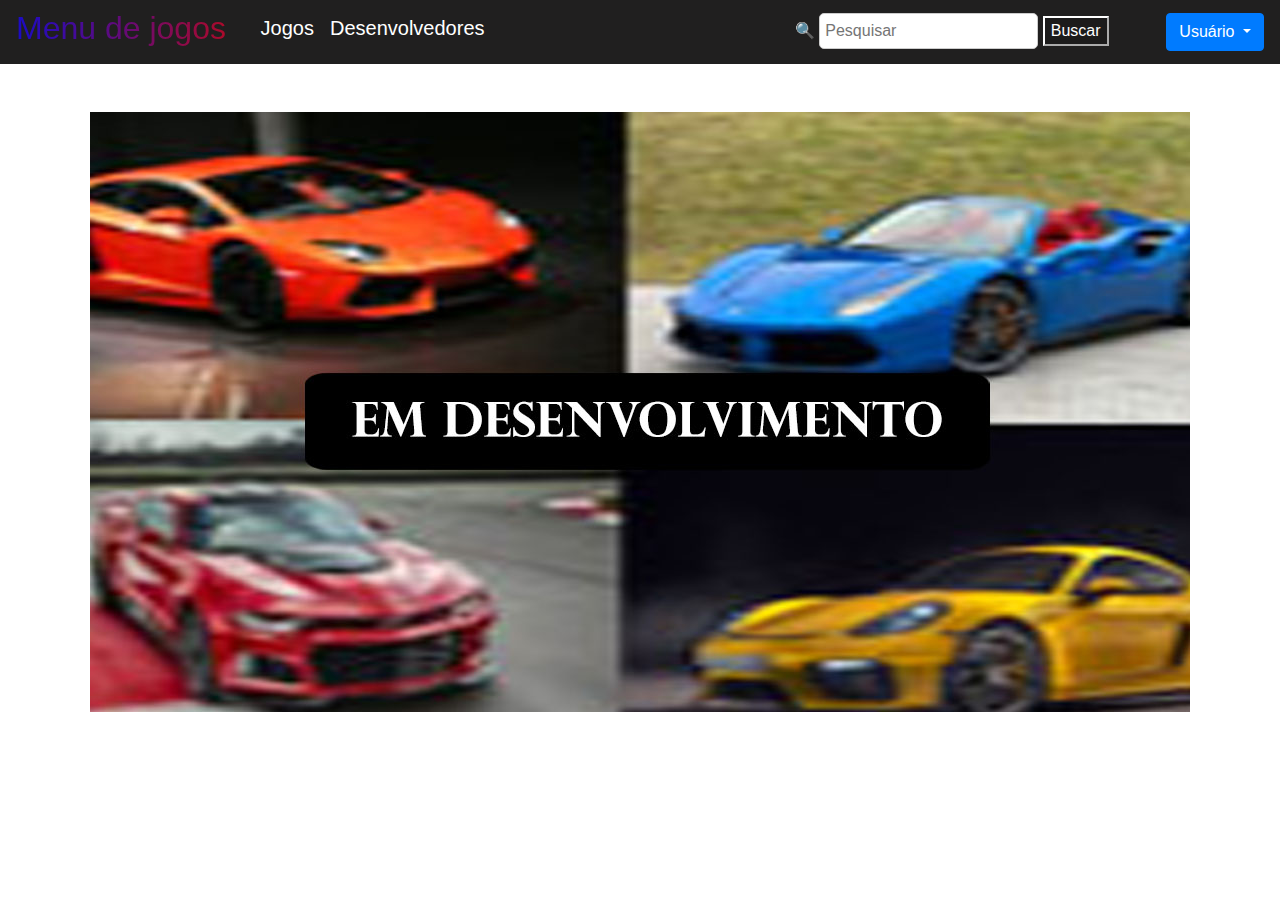
==== menu jogos/adimagem.html @ ac4161ce "Add files via upload" ====
<!DOCTYPE html>
<html lang="pt-br">
<head>
    <meta charset="UTF-8">
    <meta name="viewport" content="width=device-width, initial-scale=1.0">
    <title>Formulário de Inscrição</title>
    <link rel="stylesheet" href="https://stackpath.bootstrapcdn.com/bootstrap/4.5.2/css/bootstrap.min.css">
    <link rel="stylesheet" href="css0.css">

</head>
<body>
    <nav class="navbar navbar-expand-lg navbar-light custom-navbar">
        <h2 class="degra" href="#">Menu de jogos&nbsp;&nbsp;&nbsp;</h2>
        <button class="navbar-toggler" type="button" data-toggle="collapse" data-target="#navbarNav" style="border-color: rgb(0, 0, 0); background-color: rgb(177, 44, 44);"
            aria-controls="navbarNav" aria-expanded="false" aria-label="Toggle navigation"
            <span class="navbar-toggler-icon"></span>
        </button>
        <div class="collapse navbar-collapse" id="navbarNav" style="text-align: right;">
            <ul class="navbar-nav">
                <li class="nav-item">
                    <h5><a class="nav-link" href="codigo.html">Jogos</a></h5>
                </li>
                <li class="nav-item">
                    <h5><a class="nav-link" href="devs.html">Desenvolvedores</a></h5>
                </li>
                <li class="nav-item">
                    <a class="nav-link" href="#"></a>
                </li>
                
            </ul>
        </div>
        <form action="/pesquisar" style="text-align: center;" method="get">
            <label for="pesquisa" class="text-custom">🔍</label>
            <input type="text" id="pesquisa" name="q" placeholder="Pesquisar" required>
            <button type="submit" style="background-color: rgb(28, 27, 27); color: white; border-color: rgb(255, 255, 255);">Buscar</button>
        </form>&nbsp; &nbsp; &nbsp; &nbsp; &nbsp; &nbsp; &nbsp; 
        <div class="dropdown">
            <button class="btn btn-primary dropdown-toggle" type="button" id="dropdownMenuButton" data-toggle="dropdown" aria-haspopup="true" aria-expanded="false">
                Usuário
            </button>
            <div class="dropdown-menu" aria-labelledby="dropdownMenuButton">
                <a class="dropdown-item" href="#">Login</a>
                <a class="dropdown-item" href="#">Configurações</a>
                <a class="dropdown-item" href="#">Perfil</a>
            </div>
        </div>
    </nav>
    <br><br>
    <div class="imagem">
        <img src="imagens/desenvolvimento adimagem.jpg" alt="quiz"  class ="imagem" >
    </div>
    <script src="https://code.jquery.com/jquery-3.5.1.slim.min.js"></script>
    <script src="https://cdn.jsdelivr.net/npm/@popperjs/core@2.5.3/dist/umd/popper.min.js"></script>
    <script src="https://stackpath.bootstrapcdn.com/bootstrap/4.5.2/js/bootstrap.min.js"></script>
</body>
</html>
---- menu jogos/css0.css ----
body 
{
    background-image: url(https://wallpaper4k.com.br/wp-content/uploads/2022/10/wallpapers-preto-em-4k-51-scaled.jpg);
    
}

.fundo
{
    background-color: white;
}

.image-container 
{
    width: 500px;
    background-color:#201f1f;
    color: white;
    text-align: center;
    margin-top: 120px;
    padding-top: 30px;
}
ul
{
    display: flex;
    justify-content: space-around;
}
.details
{
    background-color:#201f1f;
    color: white;
}
.imagem
{
    text-align: center;
}
.dropdown-toggle
{
    text-align: center;
}
.figure-border 
{
    border: 2px solid #646464;
    padding: 10px;
    border-radius: 10px;
    margin-bottom: 10px;
}
.figure-caption
{
    color: white;
}
.custom-navbar 
{
    background-color: #201f1f;
}

.custom-navbar .navbar-nav .nav-link
{
    color: #ffffff;
}

.navbar .nav-item.active 
{
    
    color: rgb(0, 0, 0);
}
.text-custom {
    color: #ffffff;
  }

.figure-border 
{
    border: 2px solid #ccc;
    padding: 10px;
    border-radius: 16px;
    margin-bottom: 10px;
}

input[type="text"] 
{
    border-radius: 5px;
    border: 1px solid #ccc;
    padding: 5px;
}

.degra 
{
    background: linear-gradient(to right, #1b0bc6, #be0a16);
    -webkit-background-clip: text;
    -webkit-text-fill-color: transparent;
}
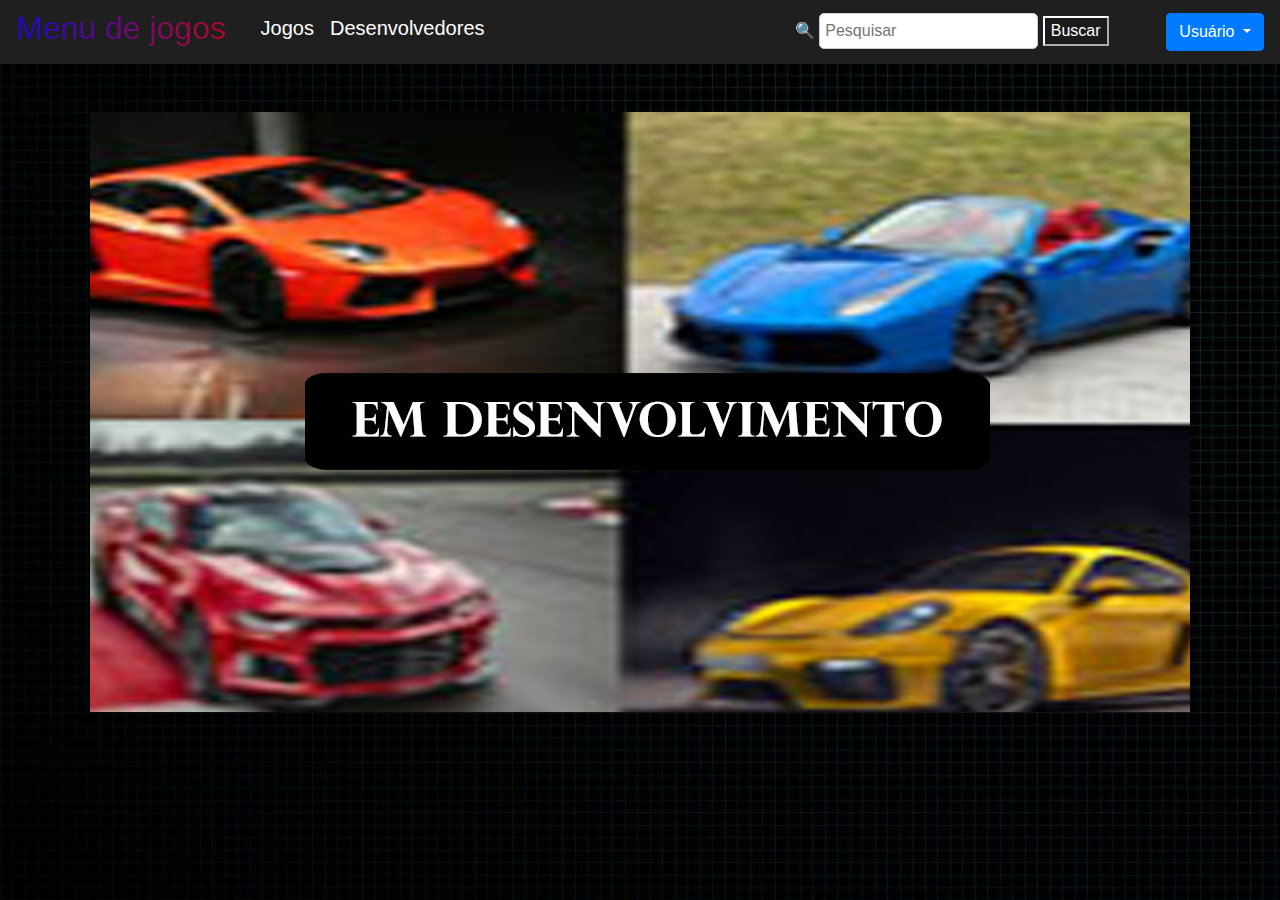
==== commit b1f30125: "arrumando o button" ====
--- a/menu jogos/adimagem.html
+++ b/menu jogos/adimagem.html
@@ -11,9 +11,10 @@
 <body>
     <nav class="navbar navbar-expand-lg navbar-light custom-navbar">
         <h2 class="degra" href="#">Menu de jogos&nbsp;&nbsp;&nbsp;</h2>
-        <button class="navbar-toggler" type="button" data-toggle="collapse" data-target="#navbarNav" style="border-color: rgb(0, 0, 0); background-color: rgb(177, 44, 44);"
-            aria-controls="navbarNav" aria-expanded="false" aria-label="Toggle navigation"
+        <button class="navbar-toggler" type="button" data-toggle="collapse" data-target="#navbarNav" 
+            aria-controls="navbarNav" aria-expanded="false" aria-label="Toggle navigation">
             <span class="navbar-toggler-icon"></span>
+        </button>
         </button>
         <div class="collapse navbar-collapse" id="navbarNav" style="text-align: right;">
             <ul class="navbar-nav">
--- a/menu jogos/css0.css
+++ b/menu jogos/css0.css
@@ -1,7 +1,6 @@
 body 
 {
-    background-image: url(https://wallpaper4k.com.br/wp-content/uploads/2022/10/wallpapers-preto-em-4k-51-scaled.jpg);
-    
+    background-image: url(imagens/fundo.jpg);
 }
 
 .fundo
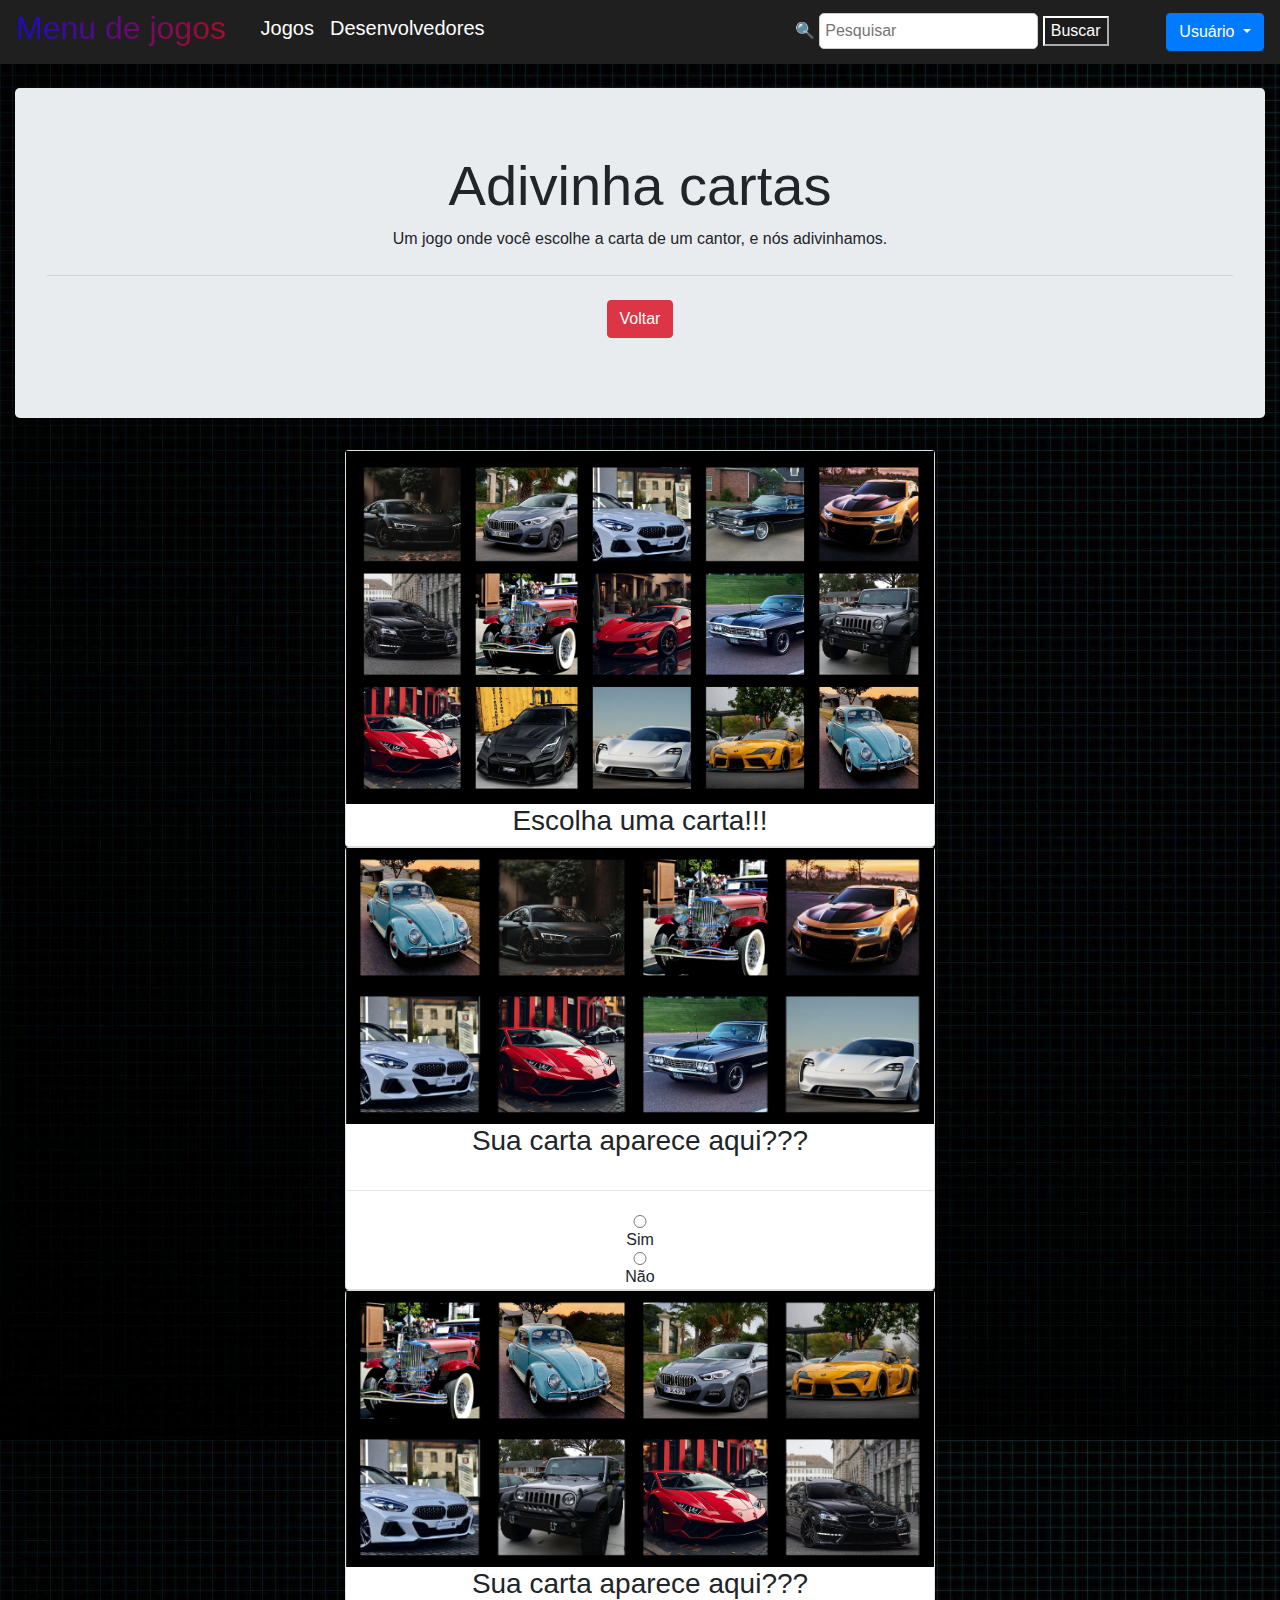
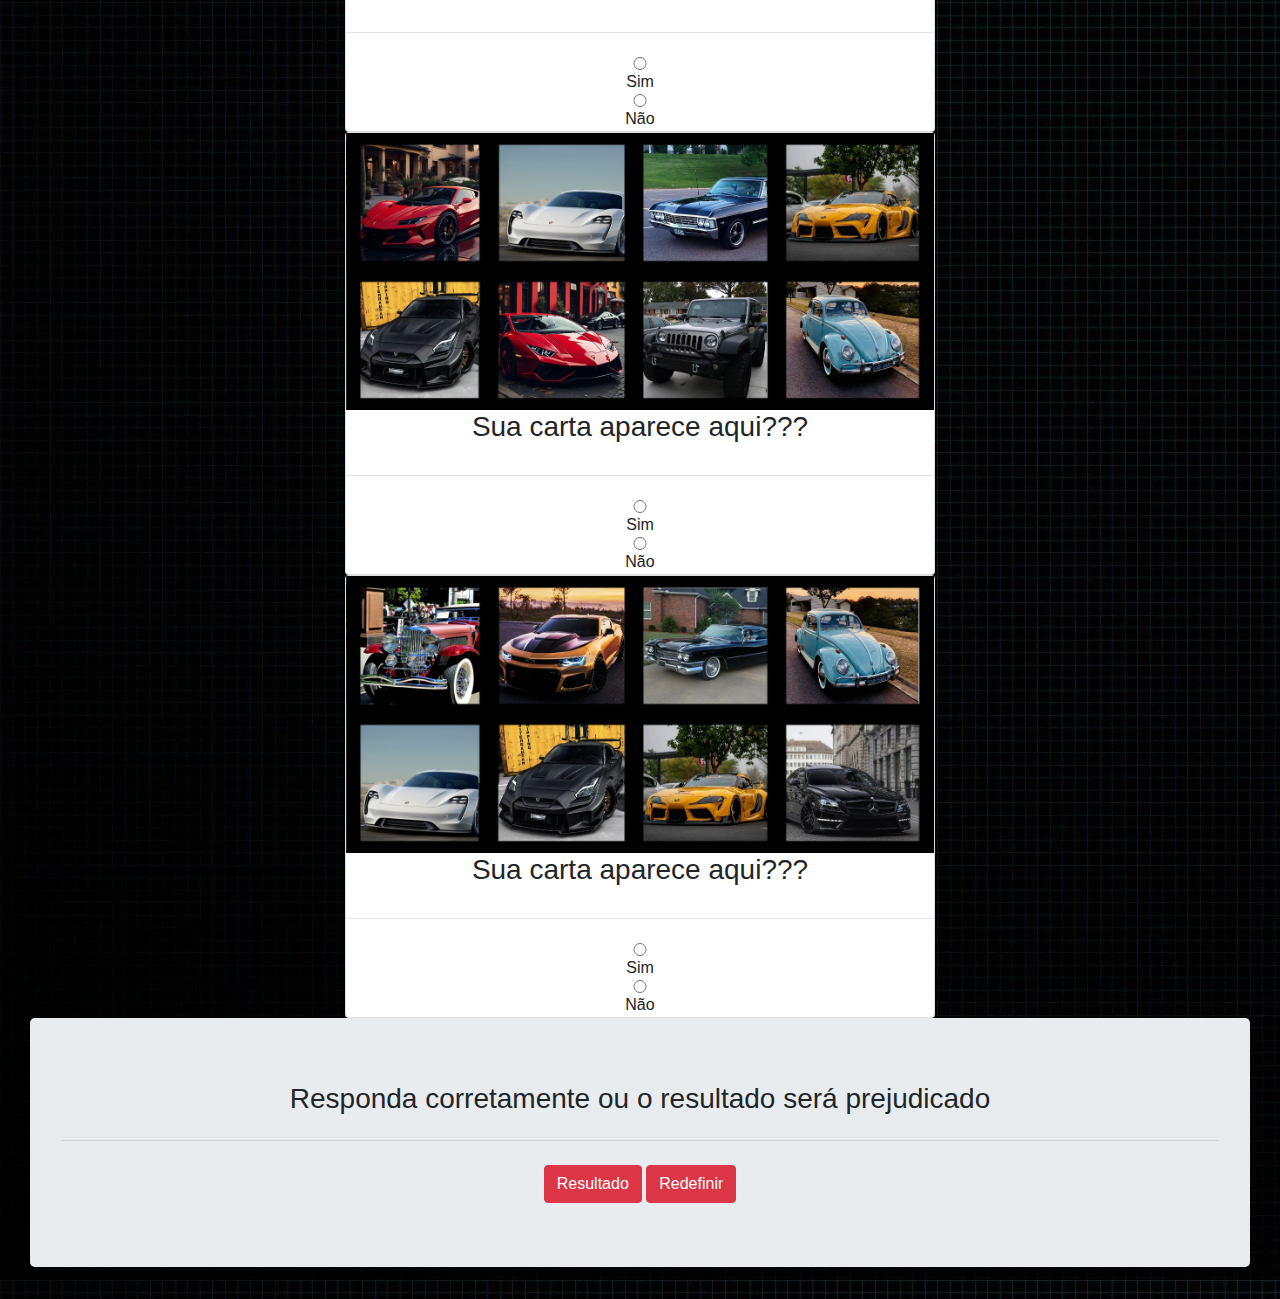
==== commit 629396bb: "a" ====
--- a/menu jogos/adimagem.html
+++ b/menu jogos/adimagem.html
@@ -6,15 +6,13 @@
     <title>Formulário de Inscrição</title>
     <link rel="stylesheet" href="https://stackpath.bootstrapcdn.com/bootstrap/4.5.2/css/bootstrap.min.css">
     <link rel="stylesheet" href="css0.css">
-
 </head>
 <body>
     <nav class="navbar navbar-expand-lg navbar-light custom-navbar">
         <h2 class="degra" href="#">Menu de jogos&nbsp;&nbsp;&nbsp;</h2>
-        <button class="navbar-toggler" type="button" data-toggle="collapse" data-target="#navbarNav" 
-            aria-controls="navbarNav" aria-expanded="false" aria-label="Toggle navigation">
+        <button class="navbar-toggler" type="button" data-toggle="collapse" data-target="#navbarNav" style="border-color: white;"
+            aria-controls="navbarNav" aria-expanded="false" aria-label="Toggle navigation"
             <span class="navbar-toggler-icon"></span>
-        </button>
         </button>
         <div class="collapse navbar-collapse" id="navbarNav" style="text-align: right;">
             <ul class="navbar-nav">
@@ -27,31 +25,154 @@
                 <li class="nav-item">
                     <a class="nav-link" href="#"></a>
                 </li>
-                
             </ul>
         </div>
         <form action="/pesquisar" style="text-align: center;" method="get">
             <label for="pesquisa" class="text-custom">🔍</label>
             <input type="text" id="pesquisa" name="q" placeholder="Pesquisar" required>
             <button type="submit" style="background-color: rgb(28, 27, 27); color: white; border-color: rgb(255, 255, 255);">Buscar</button>
-        </form>&nbsp; &nbsp; &nbsp; &nbsp; &nbsp; &nbsp; &nbsp; 
+        </form>&nbsp; &nbsp; &nbsp; &nbsp; &nbsp; &nbsp; &nbsp;
         <div class="dropdown">
             <button class="btn btn-primary dropdown-toggle" type="button" id="dropdownMenuButton" data-toggle="dropdown" aria-haspopup="true" aria-expanded="false">
                 Usuário
             </button>
             <div class="dropdown-menu" aria-labelledby="dropdownMenuButton">
                 <a class="dropdown-item" href="#">Login</a>
-                <a class="dropdown-item" href="#">Configurações</a>
+                <a class "dropdown-item" href="#">Configurações</a>
                 <a class="dropdown-item" href="#">Perfil</a>
             </div>
         </div>
     </nav>
-    <br><br>
-    <div class="imagem">
-        <img src="imagens/desenvolvimento adimagem.jpg" alt="quiz"  class ="imagem" >
-    </div>
-    <script src="https://code.jquery.com/jquery-3.5.1.slim.min.js"></script>
-    <script src="https://cdn.jsdelivr.net/npm/@popperjs/core@2.5.3/dist/umd/popper.min.js"></script>
-    <script src="https://stackpath.bootstrapcdn.com/bootstrap/4.5.2/js/bootstrap.min.js"></script>
+    <br>
+    <form id="form">
+		<div class="container-fluid" id="titulo">
+			<div class="row">
+				<div class="col-12" align="center"> 
+					<div class="jumbotron myclass">
+						<h1 class="display-4">Adivinha cartas</h1>
+						<p class="subtitle">Um jogo onde você escolhe a carta de um cantor, e nós adivinhamos.</p>
+						<hr class="my-4">
+						<a href="index.html" class="btn btn-danger " id="button">Voltar</a>
+						</p>
+					</div>
+				</div>					
+			</div>			
+		</div>
+		<div class="container-fluid">
+			<div class="col-12" align="center" >
+				<div class="card" style="width: 590px;" id="imagem">
+					<img src="imagens/principal.png" >
+					<h3>Escolha uma carta!!!</h3>
+				</div>
+				<div id="pad"></div>
+				<div class="card" style="width: 590px;" id="imagem">
+					<img src="imagens/carta1.png" >
+					<h3>Sua carta aparece aqui???</h3>
+					<hr class="my-4">
+					<input type="radio" name="op1" value="1">Sim
+					<input type="radio" name="op1" value="0">Não			
+				</div>
+				<div id="pad"></div>
+				<div class="card" style="width: 590px;" id="imagem">
+					<img src="imagens/carta2.png">
+					<h3>Sua carta aparece aqui???</h3>
+					<hr class="my-4">
+					<input type="radio" name="op2" value="1">Sim
+					<input type="radio" name="op2" value="0">Não
+				</div>
+				<div id="pad"></div>
+				<div class="card" style="width: 590px;" id="imagem">
+					<img src="imagens/carta3.png">
+					<h3>Sua carta aparece aqui???</h3>
+					<hr class="my-4">
+					<input type="radio" name="op3" value="1">Sim
+					<input type="radio" name="op3" value="0">Não
+				</div>
+				<div id="pad"></div>
+				<div class="card" style="width: 590px;" id="imagem">
+					<img src="imagens/carta4.png">
+					<h3>Sua carta aparece aqui???</h3>
+					<hr class="my-4">
+					<input type="radio" name="op4" value="1">Sim
+					<input type="radio" name="op4" value="0">Não
+				</div>
+				<div id="pad"></div>
+				<div class="jumbotron">
+					<h3 class="display-5">Responda corretamente ou o resultado será prejudicado</h3>
+					<hr class="my-4">
+					<input class="btn btn-danger" type="submit" value="Resultado" id="botao" onclick="respostas()">
+					<input class="btn btn-danger" type="reset"value="Redefinir">
+				</div>
+			</div>	 
+		</div>
+	</form>
+	<script> 
+		function respostas(){
+
+			alert('blz, já sei');
+			var posicao=0;
+
+			var resp1 = document.querySelector('input[name="op1"]:checked').value;
+			if (resp1 == 1) posicao = posicao+1;
+
+			var resp2 = document.querySelector('input[name="op2"]:checked').value;
+			if (resp2 == 1) posicao = posicao+2;
+
+			var resp3 = document.querySelector('input[name="op3"]:checked').value;
+			if (resp3 == 1) posicao = posicao+8;
+
+			var resp4 = document.querySelector('input[name="op4"]:checked').value;
+			if (resp4 == 1) posicao = posicao+4;
+
+			if(posicao > 0)
+			{
+
+			document.write('<div style="background-color: #333366"><center>');
+			document.write('<h1>Sua carta é essa!!!"</h1>');
+				if(posicao==1) document.write('<img src="imagens/1.png" style="width: 690px;" />');
+				if(posicao==2) document.write('<img src="imagens/2.png" style="width: 690px;" />');
+				if(posicao==3) document.write('<img src="imagens/3.png" style="width: 690px;" />');
+				if(posicao==4) document.write('<img src="imagens/4.png" style="width: 690px;" />');
+				if(posicao==5) document.write('<img src="imagens/5.png" style="width: 690px;" />');
+				if(posicao==6) document.write('<img src="imagens/6.png" style="width: 690px;" />');
+				if(posicao==7) document.write('<img src="imagens/7.png" style="width: 690px;" />');
+				if(posicao==8) document.write('<img src="imagens/8.png" style="width: 690px;" />');
+				if(posicao==9) document.write('<img src="imagens/9.png" style="width: 690px;" />');
+				if(posicao==10) document.write('<img src="imagens/10.png" style="width: 690px;" />');
+				if(posicao==11) document.write('<img src="imagens/11.png" style="width: 690px;" />');
+				if(posicao==12) document.write('<img src="imagens/12.png" style="width: 690px;" />');
+				if(posicao==13) document.write('<img src="imagens/13.png" style="width: 690px;" />');
+				if(posicao==14) document.write('<img src="imagens/14.png" style="width: 690px;" />');
+				if(posicao==15) document.write('<img src="imagens/15.png" style="width: 690px;" />');
+
+				if(posicao==1) document.write('<h2 style=" color: white;" >Serj Tankian</h2>');
+				if(posicao==2) document.write('<h2 style=" color: white;" >Amy Lee</h2>');
+				if(posicao==3) document.write('<h2 style=" color: white;" >Dinho</h2>');
+				if(posicao==4) document.write('<h2 style=" color: white;" >Jimi Hendrix</h2>');
+				if(posicao==5) document.write('<h2 style=" color: white;" >Dan Reynolds</h2>');
+				if(posicao==6) document.write('<h2 style=" color: white;" >John Cooper</h2>');
+				if(posicao==7) document.write('<h2 style=" color: white;" >John Lennon</h2>');
+				if(posicao==8) document.write('<h2 style=" color: white;" >Axl Rose</h2>');
+				if(posicao==9) document.write('<h2 style=" color: white;" >James Hetfield</h2>');
+				if(posicao==10) document.write('<h2 style=" color: white;" >Dave Mustaine</h2>');
+				if(posicao==11) document.write('<h2 style=" color: white;" >Briam Johnson</h2>');
+				if(posicao==12) document.write('<h2 style=" color: white;" >Edu Falaschi</h2>');
+				if(posicao==13) document.write('<h2 style=" color: white;" >Jon Bon Jovi</h2>');
+				if(posicao==14) document.write('<h2 style=" color: white;" >Freddie Mercury</h2>');
+				if(posicao==15) document.write('<h2 style=" color: white;" >Chester Bennington</h2>');
+			document.write('<a href="" style="color: white; font-size: 24px;" ">Jogar Novamente</a>');
+			document.write('</center></div>');
+
+			}else alert('Você não escolheu nenhuma carta, ou respondeu de forma incorreta!!!');
+			
+			
+		};
+		
+		</script>
+	<script src="https://code.jquery.com/jquery-3.5.1.slim.min.js" integrity="sha384-DfXdz2htPH0lsSSs5nCTpuj/zy4C+OGpamoFVy38MVBnE+IbbVYUew+OrCXaRkfj" crossorigin="anonymous"></script>
+	<script src="https://cdn.jsdelivr.net/npm/popper.js@1.16.1/dist/umd/popper.min.js" integrity="sha384-9/reFTGAW83EW2RDu2S0VKaIzap3H66lZH81PoYlFhbGU+6BZp6G7niu735Sk7lN" crossorigin="anonymous"></script>
+	<script src="js/bootstrap.min.js"></script>
+	<script src="js/site.js"></script>
+
 </body>
 </html>
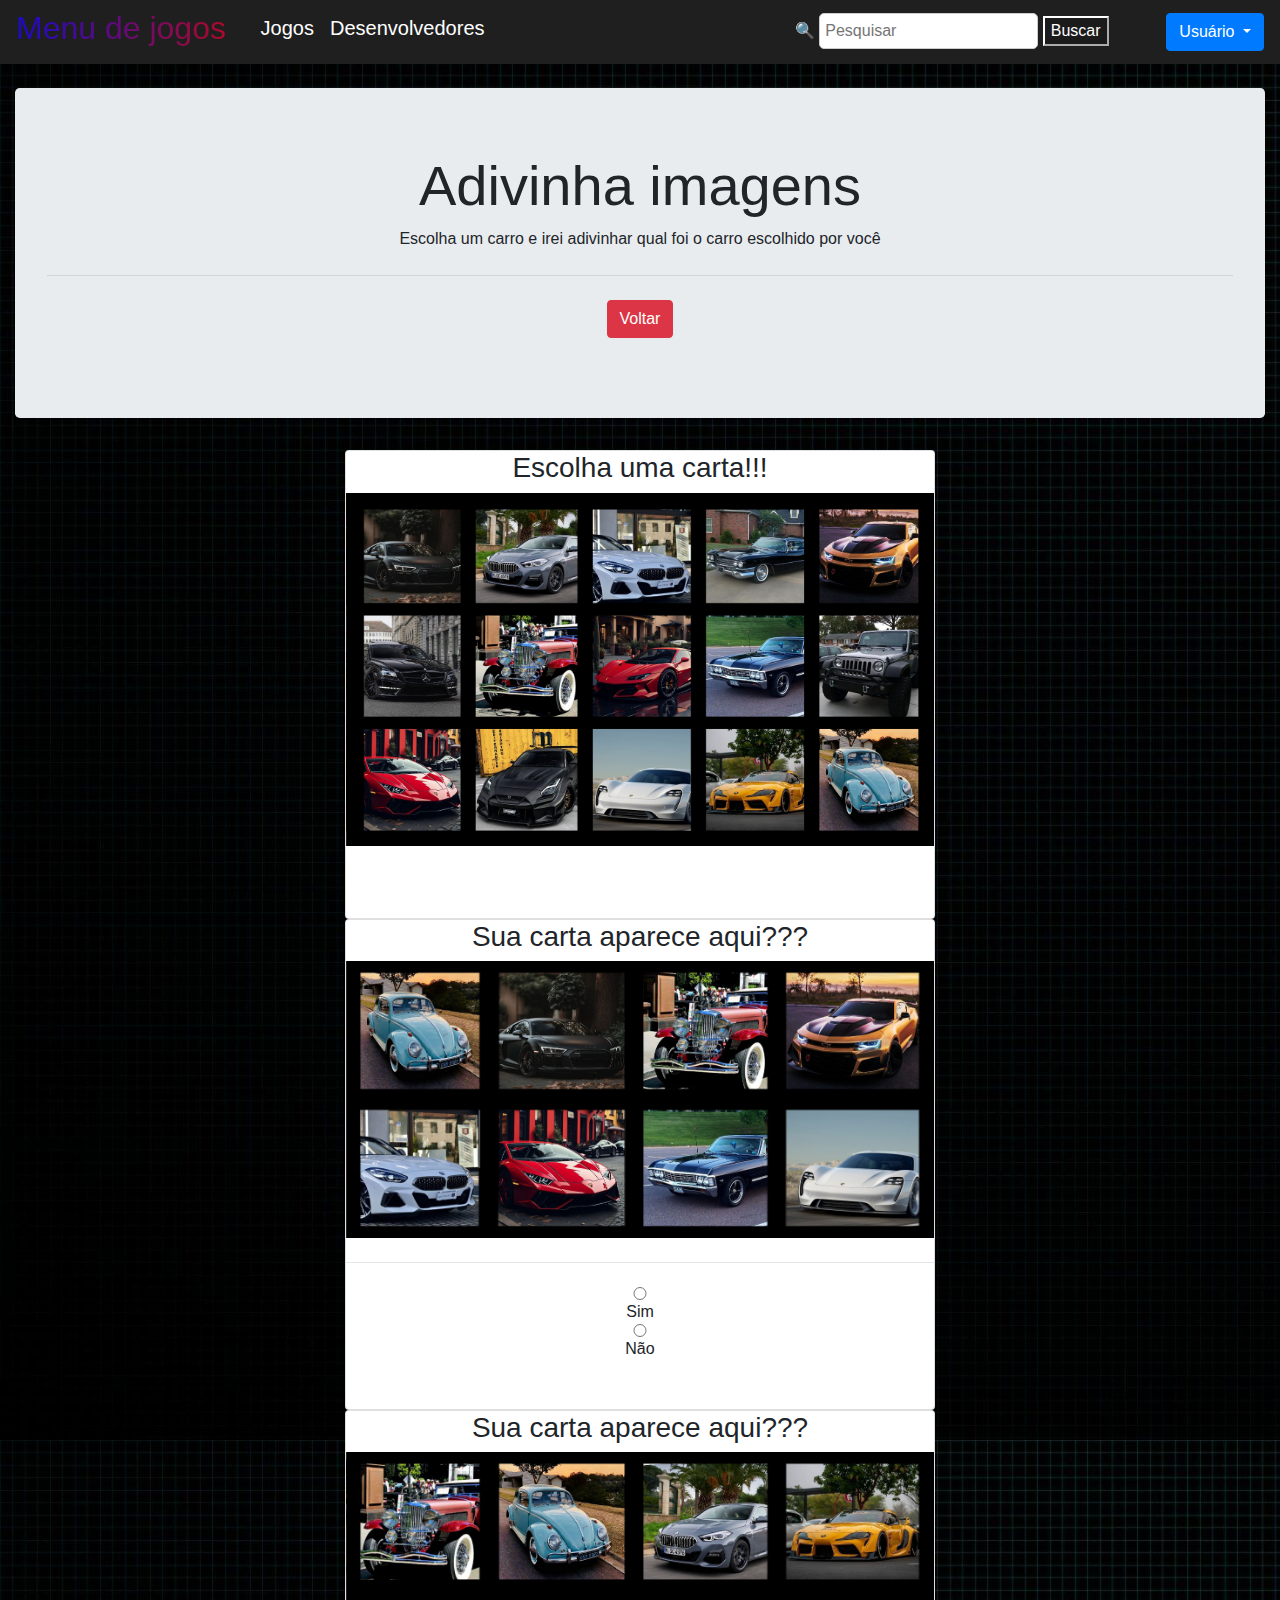
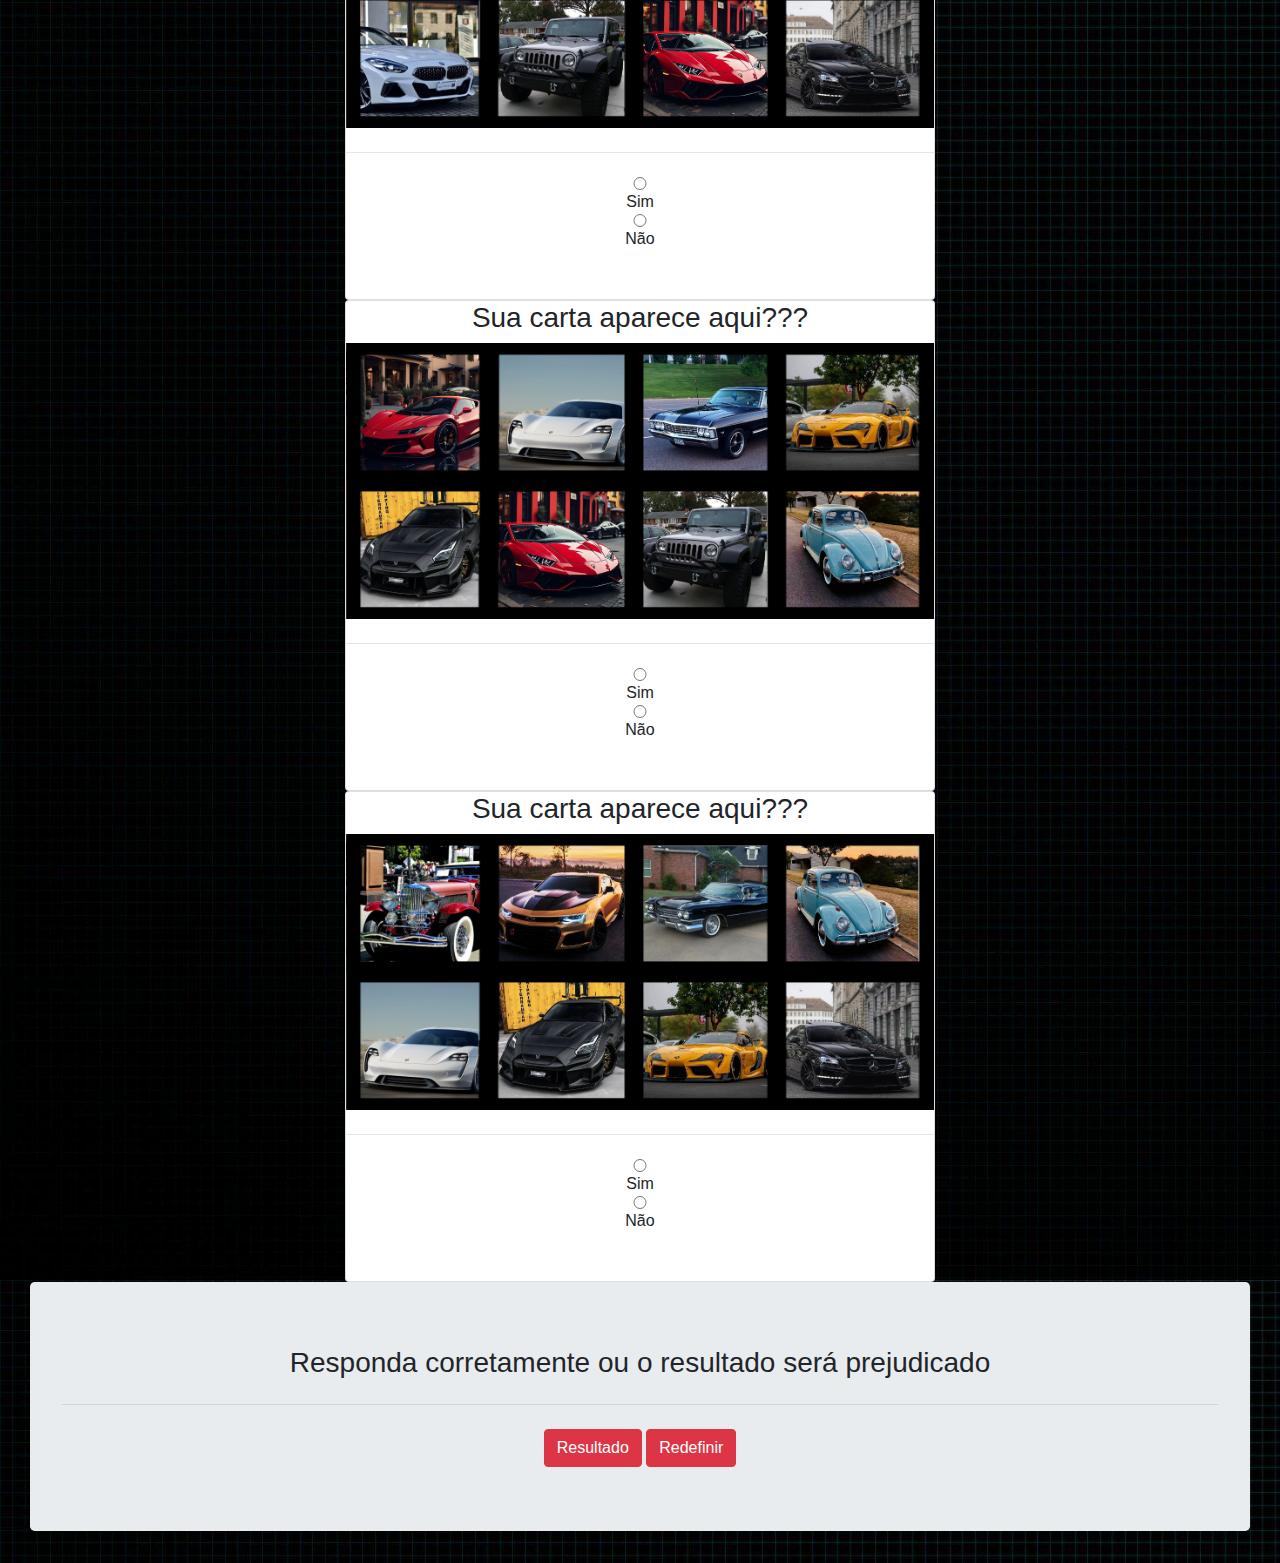
==== commit e1948eed: "a" ====
--- a/menu jogos/adimagem.html
+++ b/menu jogos/adimagem.html
@@ -49,8 +49,8 @@
 			<div class="row">
 				<div class="col-12" align="center"> 
 					<div class="jumbotron myclass">
-						<h1 class="display-4">Adivinha cartas</h1>
-						<p class="subtitle">Um jogo onde você escolhe a carta de um cantor, e nós adivinhamos.</p>
+						<h1 class="display-4">Adivinha imagens</h1>
+						<p class="subtitle">Escolha um carro e irei adivinhar qual foi o carro escolhido por você</p>
 						<hr class="my-4">
 						<a href="index.html" class="btn btn-danger " id="button">Voltar</a>
 						</p>
@@ -61,40 +61,45 @@
 		<div class="container-fluid">
 			<div class="col-12" align="center" >
 				<div class="card" style="width: 590px;" id="imagem">
+					<h3>Escolha uma carta!!!</h3>
 					<img src="imagens/principal.png" >
-					<h3>Escolha uma carta!!!</h3>
+					<br><br><br>
 				</div>
 				<div id="pad"></div>
 				<div class="card" style="width: 590px;" id="imagem">
+					<h3>Sua carta aparece aqui???</h3>
 					<img src="imagens/carta1.png" >
-					<h3>Sua carta aparece aqui???</h3>
 					<hr class="my-4">
 					<input type="radio" name="op1" value="1">Sim
-					<input type="radio" name="op1" value="0">Não			
+					<input type="radio" name="op1" value="0">Não
+					<br><br><br>		
 				</div>
 				<div id="pad"></div>
 				<div class="card" style="width: 590px;" id="imagem">
+					<h3>Sua carta aparece aqui???</h3>
 					<img src="imagens/carta2.png">
-					<h3>Sua carta aparece aqui???</h3>
 					<hr class="my-4">
 					<input type="radio" name="op2" value="1">Sim
 					<input type="radio" name="op2" value="0">Não
+					<br><br><br>
 				</div>
 				<div id="pad"></div>
 				<div class="card" style="width: 590px;" id="imagem">
+					<h3>Sua carta aparece aqui???</h3>
 					<img src="imagens/carta3.png">
-					<h3>Sua carta aparece aqui???</h3>
 					<hr class="my-4">
 					<input type="radio" name="op3" value="1">Sim
 					<input type="radio" name="op3" value="0">Não
+					<br><br><br>
 				</div>
 				<div id="pad"></div>
 				<div class="card" style="width: 590px;" id="imagem">
+					<h3>Sua carta aparece aqui???</h3>
 					<img src="imagens/carta4.png">
-					<h3>Sua carta aparece aqui???</h3>
 					<hr class="my-4">
 					<input type="radio" name="op4" value="1">Sim
 					<input type="radio" name="op4" value="0">Não
+					<br><br><br>
 				</div>
 				<div id="pad"></div>
 				<div class="jumbotron">
@@ -127,7 +132,7 @@
 			if(posicao > 0)
 			{
 
-			document.write('<div style="background-color: #333366"><center>');
+			document.write('<center>');
 			document.write('<h1>Sua carta é essa!!!"</h1>');
 				if(posicao==1) document.write('<img src="imagens/1.png" style="width: 690px;" />');
 				if(posicao==2) document.write('<img src="imagens/2.png" style="width: 690px;" />');
@@ -163,7 +168,7 @@
 			document.write('<a href="" style="color: white; font-size: 24px;" ">Jogar Novamente</a>');
 			document.write('</center></div>');
 
-			}else alert('Você não escolheu nenhuma carta, ou respondeu de forma incorreta!!!');
+			}else alert('Você tem certeza de que respondeu certo?');
 			
 			
 		};
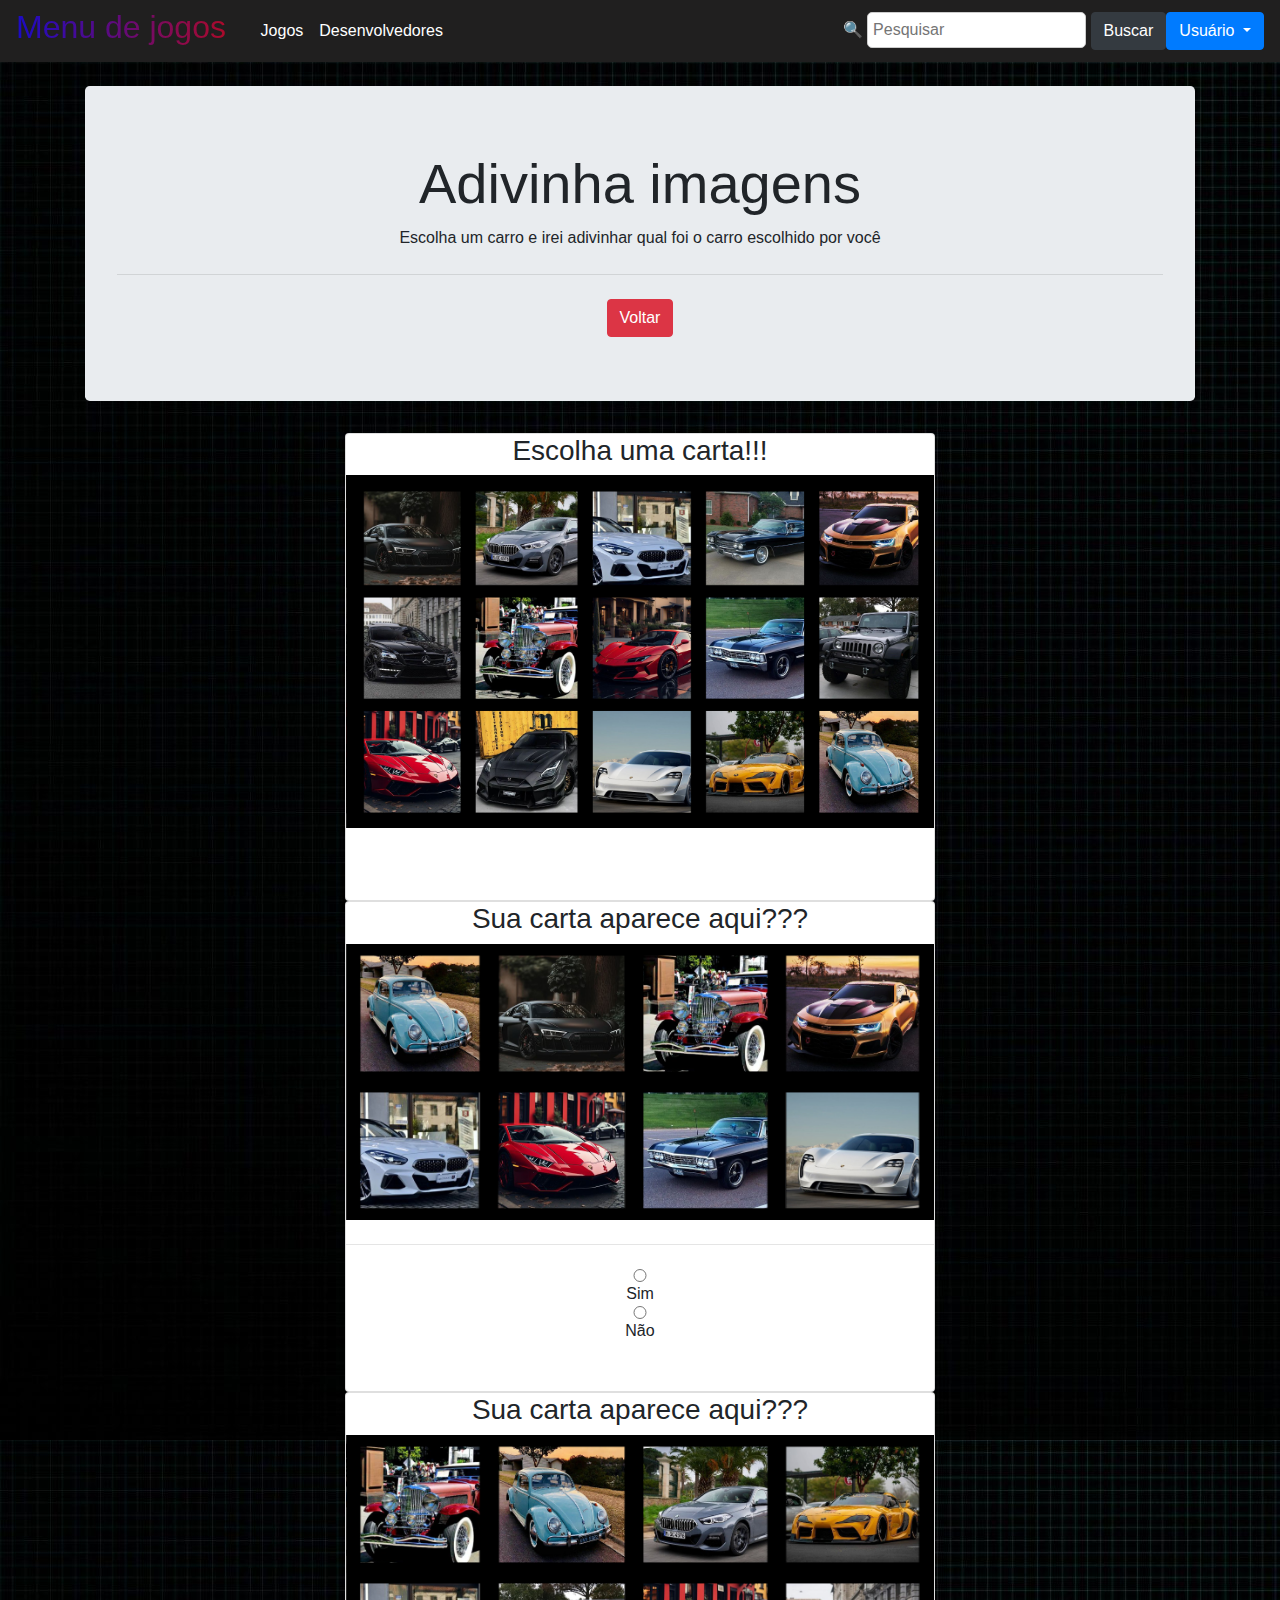
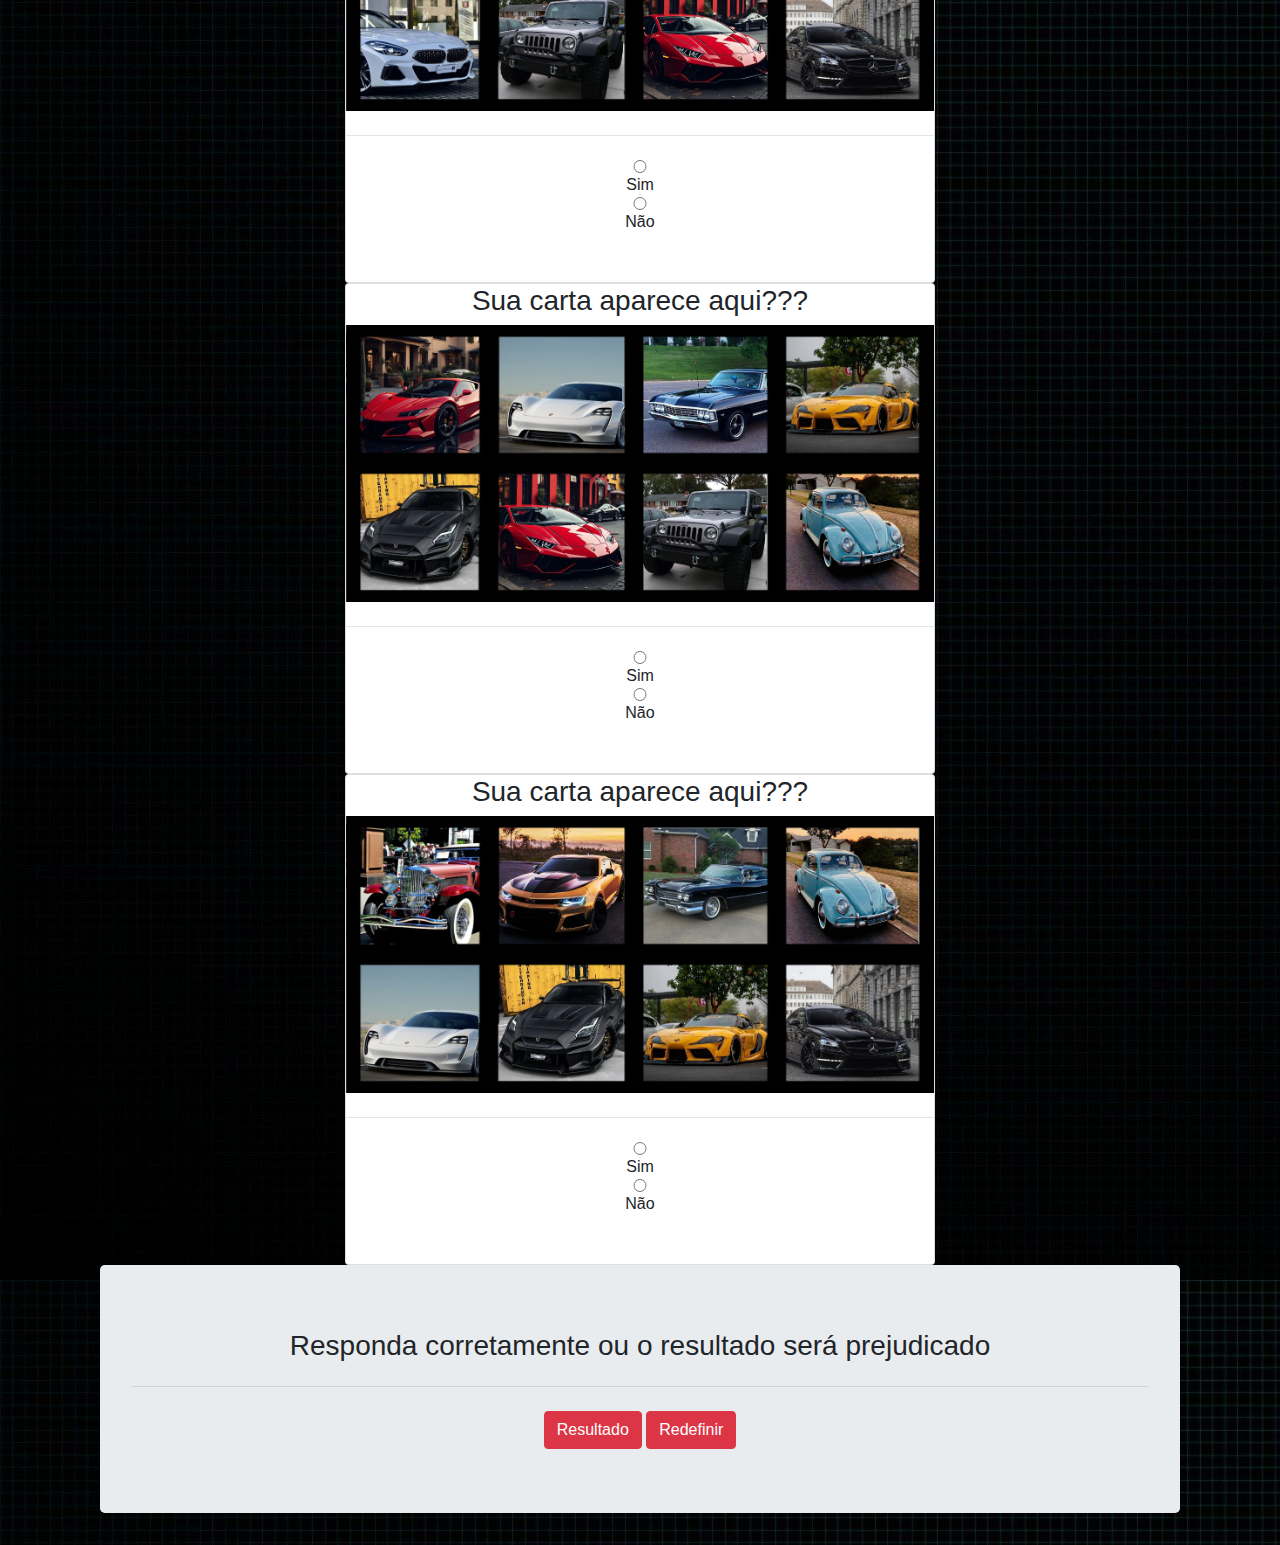
==== commit c128b6cb: "update" ====
--- a/menu jogos/adimagem.html
+++ b/menu jogos/adimagem.html
@@ -10,17 +10,16 @@
 <body>
     <nav class="navbar navbar-expand-lg navbar-light custom-navbar">
         <h2 class="degra" href="#">Menu de jogos&nbsp;&nbsp;&nbsp;</h2>
-        <button class="navbar-toggler" type="button" data-toggle="collapse" data-target="#navbarNav" style="border-color: white;"
-            aria-controls="navbarNav" aria-expanded="false" aria-label="Toggle navigation"
+        <button class="navbar-toggler" type="button" data-toggle="collapse" data-target="#navbarNav" style="border-color: white;">
             <span class="navbar-toggler-icon"></span>
         </button>
         <div class="collapse navbar-collapse" id="navbarNav" style="text-align: right;">
             <ul class="navbar-nav">
                 <li class="nav-item">
-                    <h5><a class="nav-link" href="codigo.html">Jogos</a></h5>
+                    <a class="nav-link" href="codigo.html">Jogos</a>
                 </li>
                 <li class="nav-item">
-                    <h5><a class="nav-link" href="devs.html">Desenvolvedores</a></h5>
+                    <a class="nav-link" href="devs.html">Desenvolvedores</a>
                 </li>
                 <li class="nav-item">
                     <a class="nav-link" href="#"></a>
@@ -30,91 +29,88 @@
         <form action="/pesquisar" style="text-align: center;" method="get">
             <label for="pesquisa" class="text-custom">🔍</label>
             <input type="text" id="pesquisa" name="q" placeholder="Pesquisar" required>
-            <button type="submit" style="background-color: rgb(28, 27, 27); color: white; border-color: rgb(255, 255, 255);">Buscar</button>
-        </form>&nbsp; &nbsp; &nbsp; &nbsp; &nbsp; &nbsp; &nbsp;
+            <button type="submit" class="btn btn-dark">Buscar</button>
+        </form>
         <div class="dropdown">
             <button class="btn btn-primary dropdown-toggle" type="button" id="dropdownMenuButton" data-toggle="dropdown" aria-haspopup="true" aria-expanded="false">
                 Usuário
             </button>
             <div class="dropdown-menu" aria-labelledby="dropdownMenuButton">
                 <a class="dropdown-item" href="#">Login</a>
-                <a class "dropdown-item" href="#">Configurações</a>
+                <a class="dropdown-item" href="#">Configurações</a>
                 <a class="dropdown-item" href="#">Perfil</a>
             </div>
         </div>
     </nav>
     <br>
     <form id="form">
-		<div class="container-fluid" id="titulo">
-			<div class="row">
-				<div class="col-12" align="center"> 
-					<div class="jumbotron myclass">
-						<h1 class="display-4">Adivinha imagens</h1>
-						<p class="subtitle">Escolha um carro e irei adivinhar qual foi o carro escolhido por você</p>
-						<hr class="my-4">
-						<a href="index.html" class="btn btn-danger " id="button">Voltar</a>
-						</p>
-					</div>
-				</div>					
-			</div>			
-		</div>
-		<div class="container-fluid">
-			<div class="col-12" align="center" >
-				<div class="card" style="width: 590px;" id="imagem">
-					<h3>Escolha uma carta!!!</h3>
-					<img src="imagens/principal.png" >
+        <div class="container" id="titulo">
+            <div class="row">
+                <div class="col-12" align="center">
+                    <div class="jumbotron myclass">
+                        <h1 class="display-4">Adivinha imagens</h1>
+                        <p class="subtitle">Escolha um carro e irei adivinhar qual foi o carro escolhido por você</p>
+                        <hr class="my-4">
+                        <a href="index.html" class="btn btn-danger" id="button">Voltar</a>
+                    </div>
+                </div>
+            </div>
+        </div>
+        <div class="container">
+            <div class="col-12" align="center">
+                <div class="card" style="max-width: 590px;" id="imagem">
+                    <h3>Escolha uma carta!!!</h3>
+                    <img src="imagens/principal.png" class="img-fluid" alt="Imagem">
 					<br><br><br>
-				</div>
-				<div id="pad"></div>
-				<div class="card" style="width: 590px;" id="imagem">
-					<h3>Sua carta aparece aqui???</h3>
-					<img src="imagens/carta1.png" >
-					<hr class="my-4">
-					<input type="radio" name="op1" value="1">Sim
-					<input type="radio" name="op1" value="0">Não
-					<br><br><br>		
-				</div>
-				<div id="pad"></div>
-				<div class="card" style="width: 590px;" id="imagem">
-					<h3>Sua carta aparece aqui???</h3>
-					<img src="imagens/carta2.png">
-					<hr class="my-4">
-					<input type="radio" name="op2" value="1">Sim
-					<input type="radio" name="op2" value="0">Não
+                </div>
+                <div id="pad"></div>
+                <div class="card" style="max-width: 590px;" id="imagem">
+                    <h3>Sua carta aparece aqui???</h3>
+                    <img src="imagens/carta1.png" class="img-fluid" alt="Imagem">
+                    <hr class="my-4">
+                    <input type="radio" name="op1" value="1">Sim
+                    <input type="radio" name="op1" value="0">Não
 					<br><br><br>
-				</div>
-				<div id="pad"></div>
-				<div class="card" style="width: 590px;" id="imagem">
-					<h3>Sua carta aparece aqui???</h3>
-					<img src="imagens/carta3.png">
-					<hr class="my-4">
-					<input type="radio" name="op3" value="1">Sim
-					<input type="radio" name="op3" value="0">Não
+                </div>
+                <div id="pad"></div>
+                <div class="card" style="max-width: 590px;" id="imagem">
+                    <h3>Sua carta aparece aqui???</h3>
+                    <img src="imagens/carta2.png" class="img-fluid" alt="Imagem">
+                    <hr class="my-4">
+                    <input type="radio" name="op2" value="1">Sim
+                    <input type="radio" name="op2" value="0">Não
 					<br><br><br>
-				</div>
-				<div id="pad"></div>
-				<div class="card" style="width: 590px;" id="imagem">
-					<h3>Sua carta aparece aqui???</h3>
-					<img src="imagens/carta4.png">
-					<hr class="my-4">
-					<input type="radio" name="op4" value="1">Sim
-					<input type="radio" name="op4" value="0">Não
+                </div>
+                <div id="pad"></div>
+                <div class="card" style="max-width: 590px;" id="imagem">
+                    <h3>Sua carta aparece aqui???</h3>
+                    <img src="imagens/carta3.png" class="img-fluid" alt="Imagem">
+                    <hr class="my-4">
+                    <input type="radio" name="op3" value="1">Sim
+                    <input type="radio" name="op3" value="0">Não
 					<br><br><br>
-				</div>
-				<div id="pad"></div>
-				<div class="jumbotron">
-					<h3 class="display-5">Responda corretamente ou o resultado será prejudicado</h3>
-					<hr class="my-4">
-					<input class="btn btn-danger" type="submit" value="Resultado" id="botao" onclick="respostas()">
-					<input class="btn btn-danger" type="reset"value="Redefinir">
-				</div>
-			</div>	 
-		</div>
-	</form>
+                </div>
+                <div id="pad"></div>
+                <div class="card" style="max-width: 590px;" id="imagem">
+                    <h3>Sua carta aparece aqui???</h3>
+                    <img src="imagens/carta4.png" class="img-fluid" alt="Imagem">
+                    <hr class="my-4">
+                    <input type="radio" name="op4" value="1">Sim
+                    <input type="radio" name="op4" value="0">Não
+					<br><br><br>
+                </div>
+                <div id="pad"></div>
+                <div class="jumbotron">
+                    <h3 class="display-5">Responda corretamente ou o resultado será prejudicado</h3>
+                    <hr class="my-4">
+                    <input class="btn btn-danger" type="submit" value="Resultado" id="botao" onclick="respostas()">
+                    <input class="btn btn-danger" type="reset" value="Redefinir">
+                </div>
+            </div>
+        </div>
+    </form>
 	<script> 
 		function respostas(){
-
-			alert('blz, já sei');
 			var posicao=0;
 
 			var resp1 = document.querySelector('input[name="op1"]:checked').value;
@@ -134,39 +130,21 @@
 
 			document.write('<center>');
 			document.write('<h1>Sua carta é essa!!!"</h1>');
-				if(posicao==1) document.write('<img src="imagens/1.png" style="width: 690px;" />');
-				if(posicao==2) document.write('<img src="imagens/2.png" style="width: 690px;" />');
-				if(posicao==3) document.write('<img src="imagens/3.png" style="width: 690px;" />');
-				if(posicao==4) document.write('<img src="imagens/4.png" style="width: 690px;" />');
-				if(posicao==5) document.write('<img src="imagens/5.png" style="width: 690px;" />');
-				if(posicao==6) document.write('<img src="imagens/6.png" style="width: 690px;" />');
-				if(posicao==7) document.write('<img src="imagens/7.png" style="width: 690px;" />');
-				if(posicao==8) document.write('<img src="imagens/8.png" style="width: 690px;" />');
-				if(posicao==9) document.write('<img src="imagens/9.png" style="width: 690px;" />');
-				if(posicao==10) document.write('<img src="imagens/10.png" style="width: 690px;" />');
-				if(posicao==11) document.write('<img src="imagens/11.png" style="width: 690px;" />');
-				if(posicao==12) document.write('<img src="imagens/12.png" style="width: 690px;" />');
-				if(posicao==13) document.write('<img src="imagens/13.png" style="width: 690px;" />');
-				if(posicao==14) document.write('<img src="imagens/14.png" style="width: 690px;" />');
-				if(posicao==15) document.write('<img src="imagens/15.png" style="width: 690px;" />');
-
-				if(posicao==1) document.write('<h2 style=" color: white;" >Serj Tankian</h2>');
-				if(posicao==2) document.write('<h2 style=" color: white;" >Amy Lee</h2>');
-				if(posicao==3) document.write('<h2 style=" color: white;" >Dinho</h2>');
-				if(posicao==4) document.write('<h2 style=" color: white;" >Jimi Hendrix</h2>');
-				if(posicao==5) document.write('<h2 style=" color: white;" >Dan Reynolds</h2>');
-				if(posicao==6) document.write('<h2 style=" color: white;" >John Cooper</h2>');
-				if(posicao==7) document.write('<h2 style=" color: white;" >John Lennon</h2>');
-				if(posicao==8) document.write('<h2 style=" color: white;" >Axl Rose</h2>');
-				if(posicao==9) document.write('<h2 style=" color: white;" >James Hetfield</h2>');
-				if(posicao==10) document.write('<h2 style=" color: white;" >Dave Mustaine</h2>');
-				if(posicao==11) document.write('<h2 style=" color: white;" >Briam Johnson</h2>');
-				if(posicao==12) document.write('<h2 style=" color: white;" >Edu Falaschi</h2>');
-				if(posicao==13) document.write('<h2 style=" color: white;" >Jon Bon Jovi</h2>');
-				if(posicao==14) document.write('<h2 style=" color: white;" >Freddie Mercury</h2>');
-				if(posicao==15) document.write('<h2 style=" color: white;" >Chester Bennington</h2>');
-			document.write('<a href="" style="color: white; font-size: 24px;" ">Jogar Novamente</a>');
-			document.write('</center></div>');
+				if(posicao==1) document.write('<img src="imagens/1.jpg" style="width: 690px;" />');
+				if(posicao==2) document.write('<img src="imagens/2.jpg" style="width: 690px;" />');
+				if(posicao==3) document.write('<img src="imagens/3.jpg" style="width: 690px;" />');
+				if(posicao==4) document.write('<img src="imagens/4.jpg" style="width: 690px;" />');
+				if(posicao==5) document.write('<img src="imagens/5.jpg" style="width: 690px;" />');
+				if(posicao==6) document.write('<img src="imagens/6.jpg" style="width: 690px;" />');
+				if(posicao==7) document.write('<img src="imagens/7.jpg" style="width: 690px;" />');
+				if(posicao==8) document.write('<img src="imagens/8.jpg" style="width: 690px;" />');
+				if(posicao==9) document.write('<img src="imagens/9.jpg" style="width: 690px;" />');
+				if(posicao==10) document.write('<img src="imagens/10.jpg" style="width: 690px;" />');
+				if(posicao==11) document.write('<img src="imagens/11.jpg" style="width: 690px;" />');
+				if(posicao==12) document.write('<img src="imagens/12.jpg" style="width: 690px;" />');
+				if(posicao==13) document.write('<img src="imagens/13.jpg" style="width: 690px;" />');
+				if(posicao==14) document.write('<img src="imagens/14.jpg" style="width: 690px;" />');
+				if(posicao==15) document.write('<img src="imagens/15.jpg" style="width: 690px;" />');
 
 			}else alert('Você tem certeza de que respondeu certo?');
 			
@@ -174,10 +152,10 @@
 		};
 		
 		</script>
-	<script src="https://code.jquery.com/jquery-3.5.1.slim.min.js" integrity="sha384-DfXdz2htPH0lsSSs5nCTpuj/zy4C+OGpamoFVy38MVBnE+IbbVYUew+OrCXaRkfj" crossorigin="anonymous"></script>
-	<script src="https://cdn.jsdelivr.net/npm/popper.js@1.16.1/dist/umd/popper.min.js" integrity="sha384-9/reFTGAW83EW2RDu2S0VKaIzap3H66lZH81PoYlFhbGU+6BZp6G7niu735Sk7lN" crossorigin="anonymous"></script>
-	<script src="js/bootstrap.min.js"></script>
-	<script src="js/site.js"></script>
 
+    <script src="https://code.jquery.com/jquery-3.5.1.slim.min.js" integrity="sha384-DfXdz2htPH0lsSSs5nCTpuj/zy4C+OGpamoFVy38MVBnE+IbbVYUew+OrCXaRkfj" crossorigin="anonymous"></script>
+    <script src="https://cdn.jsdelivr.net/npm/popper.js@1.16.1/dist/umd/popper.min.js" integrity="sha384-9/reFTGAW83EW2RDu2S0VKaIzap3H66lZH81PoYlFhbGU+6BZp6G7niu735Sk7lN" crossorigin="anonymous"></script>
+    <script src="js/bootstrap.min.js"></script>
+    <script src="js/site.js"></script>
 </body>
 </html>
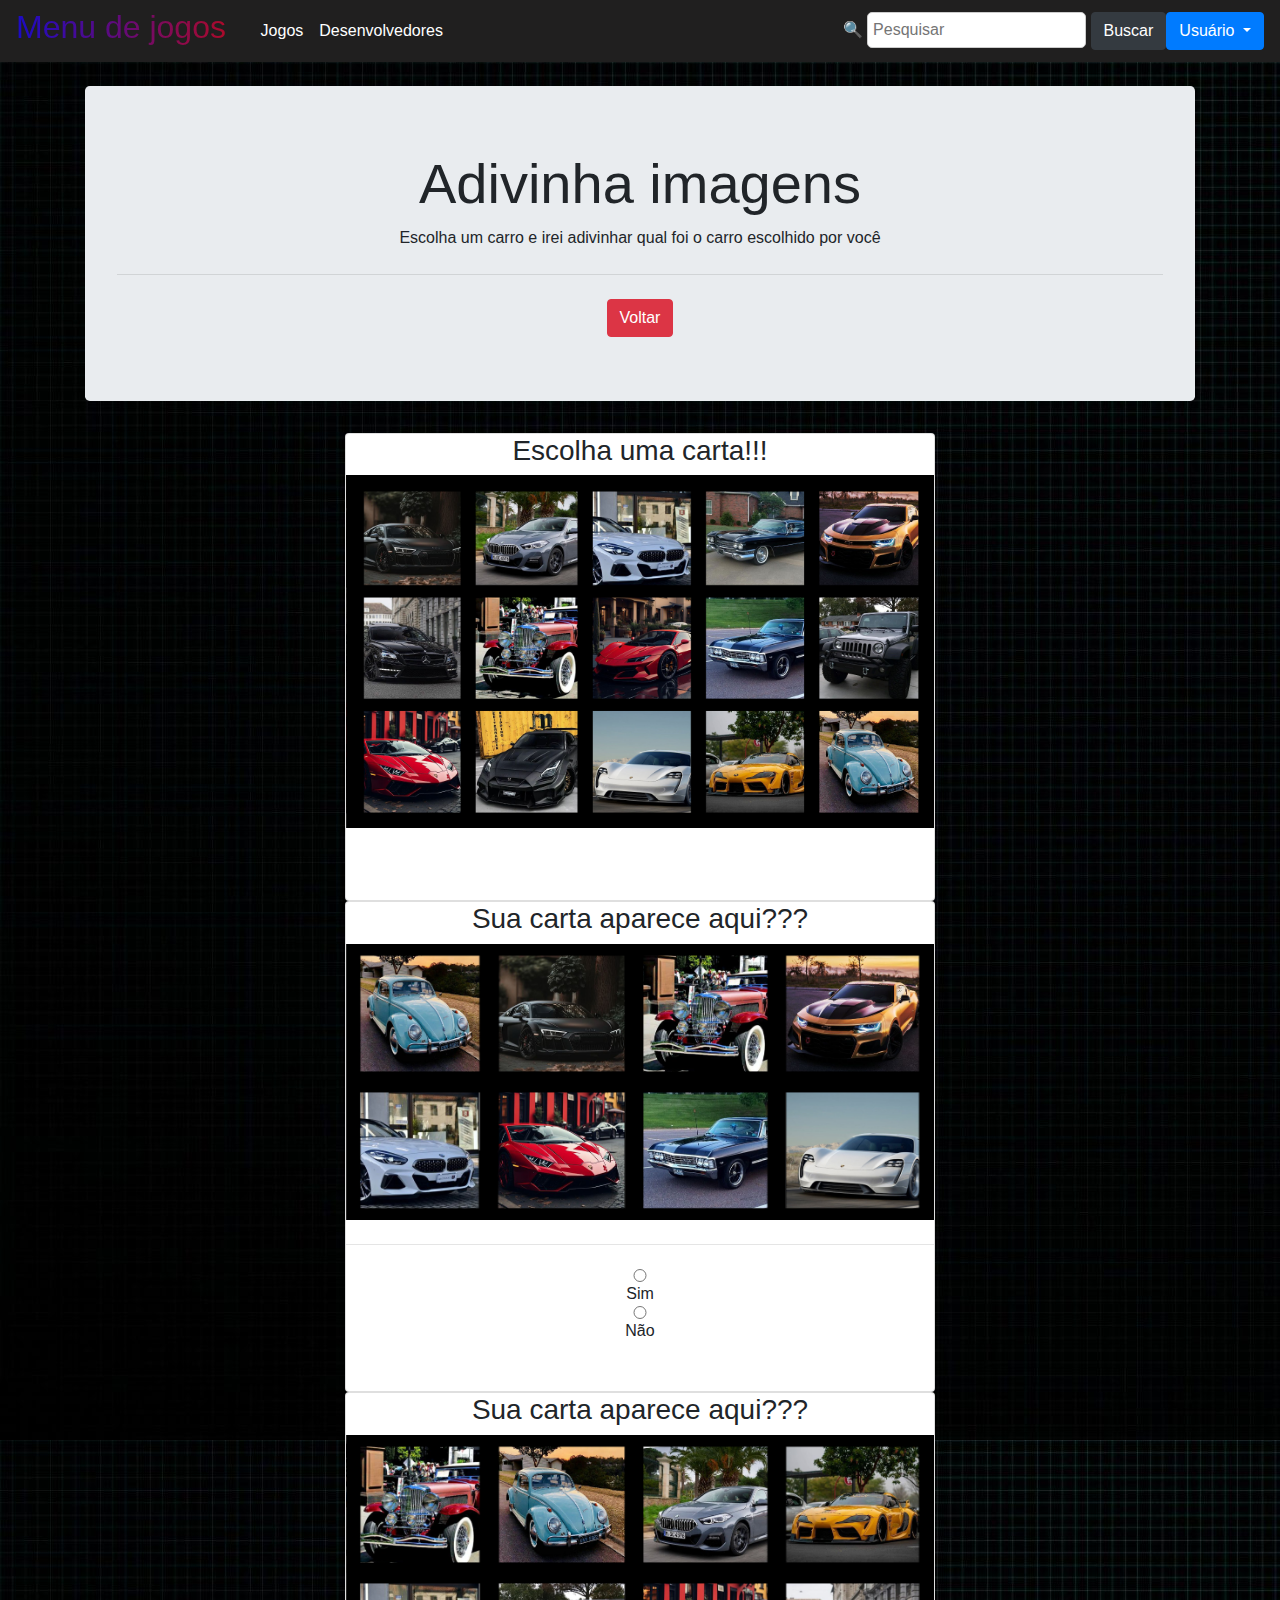
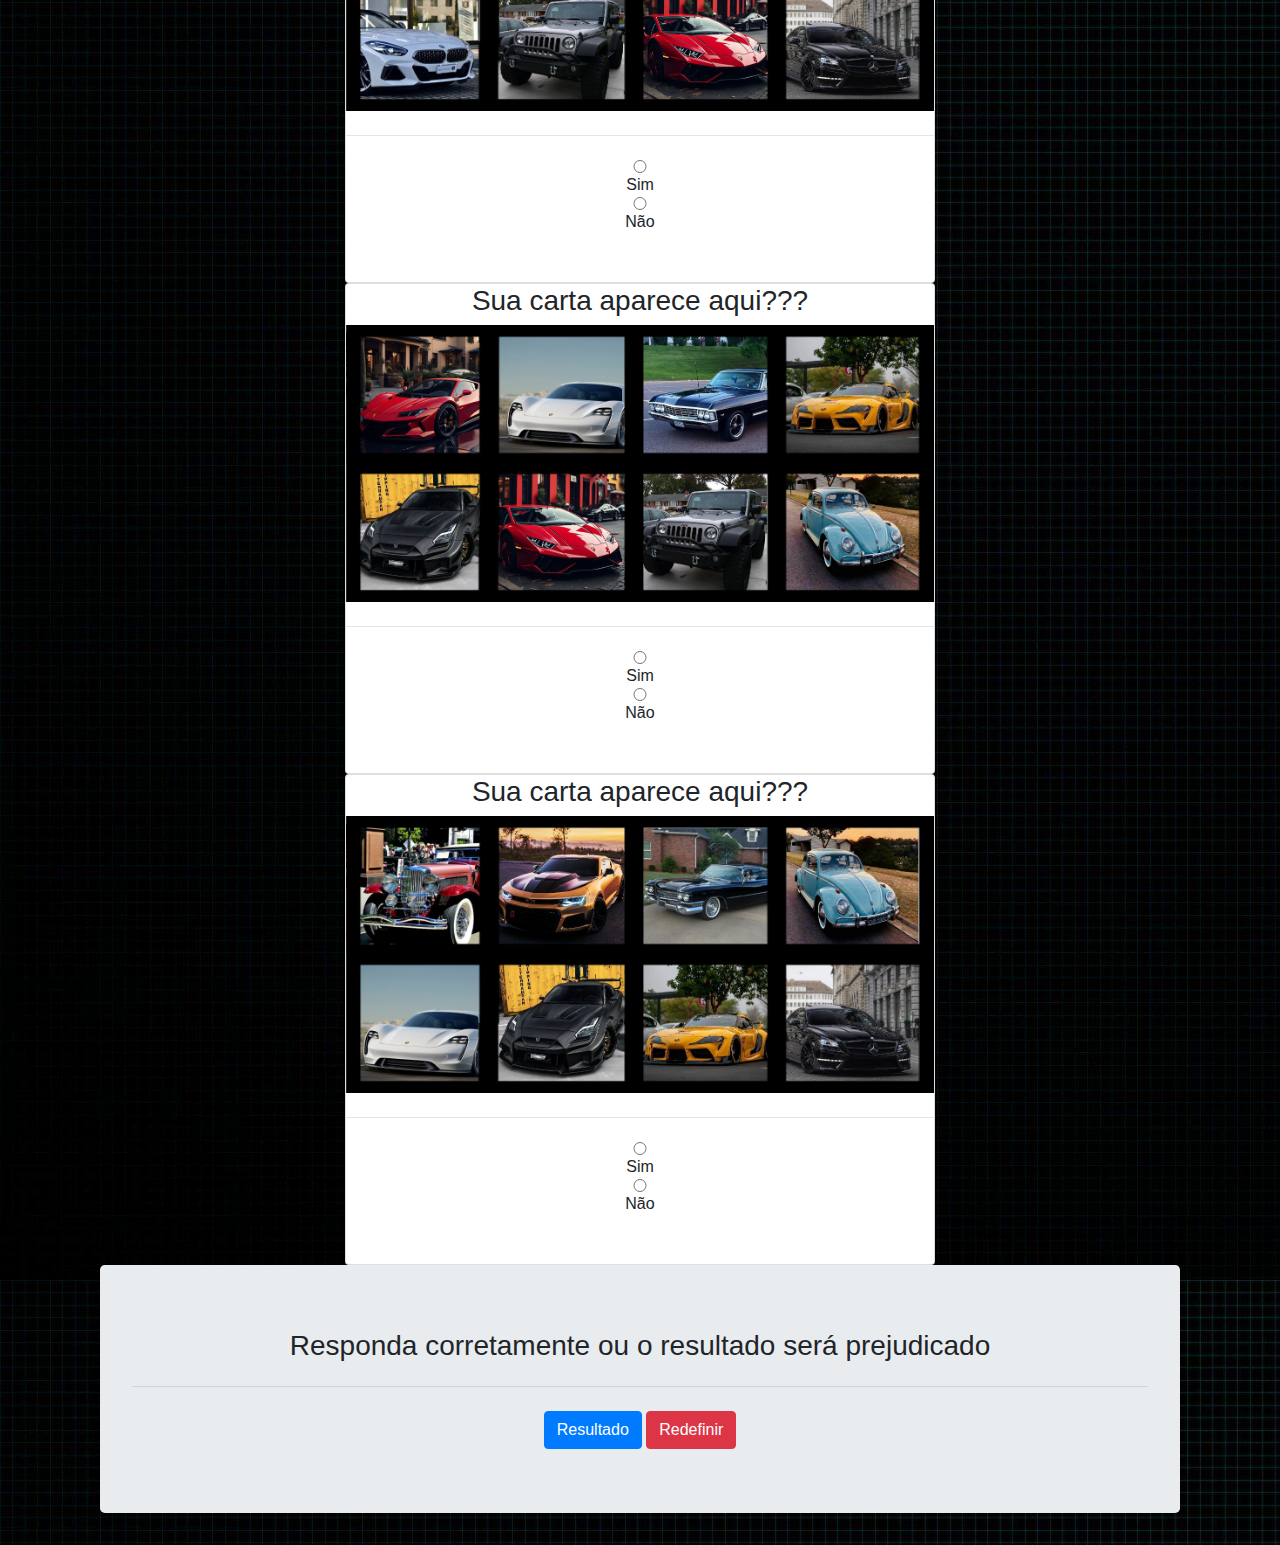
==== commit c26d9e8d: "atualização final" ====
--- a/menu jogos/adimagem.html
+++ b/menu jogos/adimagem.html
@@ -103,7 +103,7 @@
                 <div class="jumbotron">
                     <h3 class="display-5">Responda corretamente ou o resultado será prejudicado</h3>
                     <hr class="my-4">
-                    <input class="btn btn-danger" type="submit" value="Resultado" id="botao" onclick="respostas()">
+                    <input class="btn btn-primary" type="submit" value="Resultado" id="botao" onclick="respostas()">
                     <input class="btn btn-danger" type="reset" value="Redefinir">
                 </div>
             </div>
